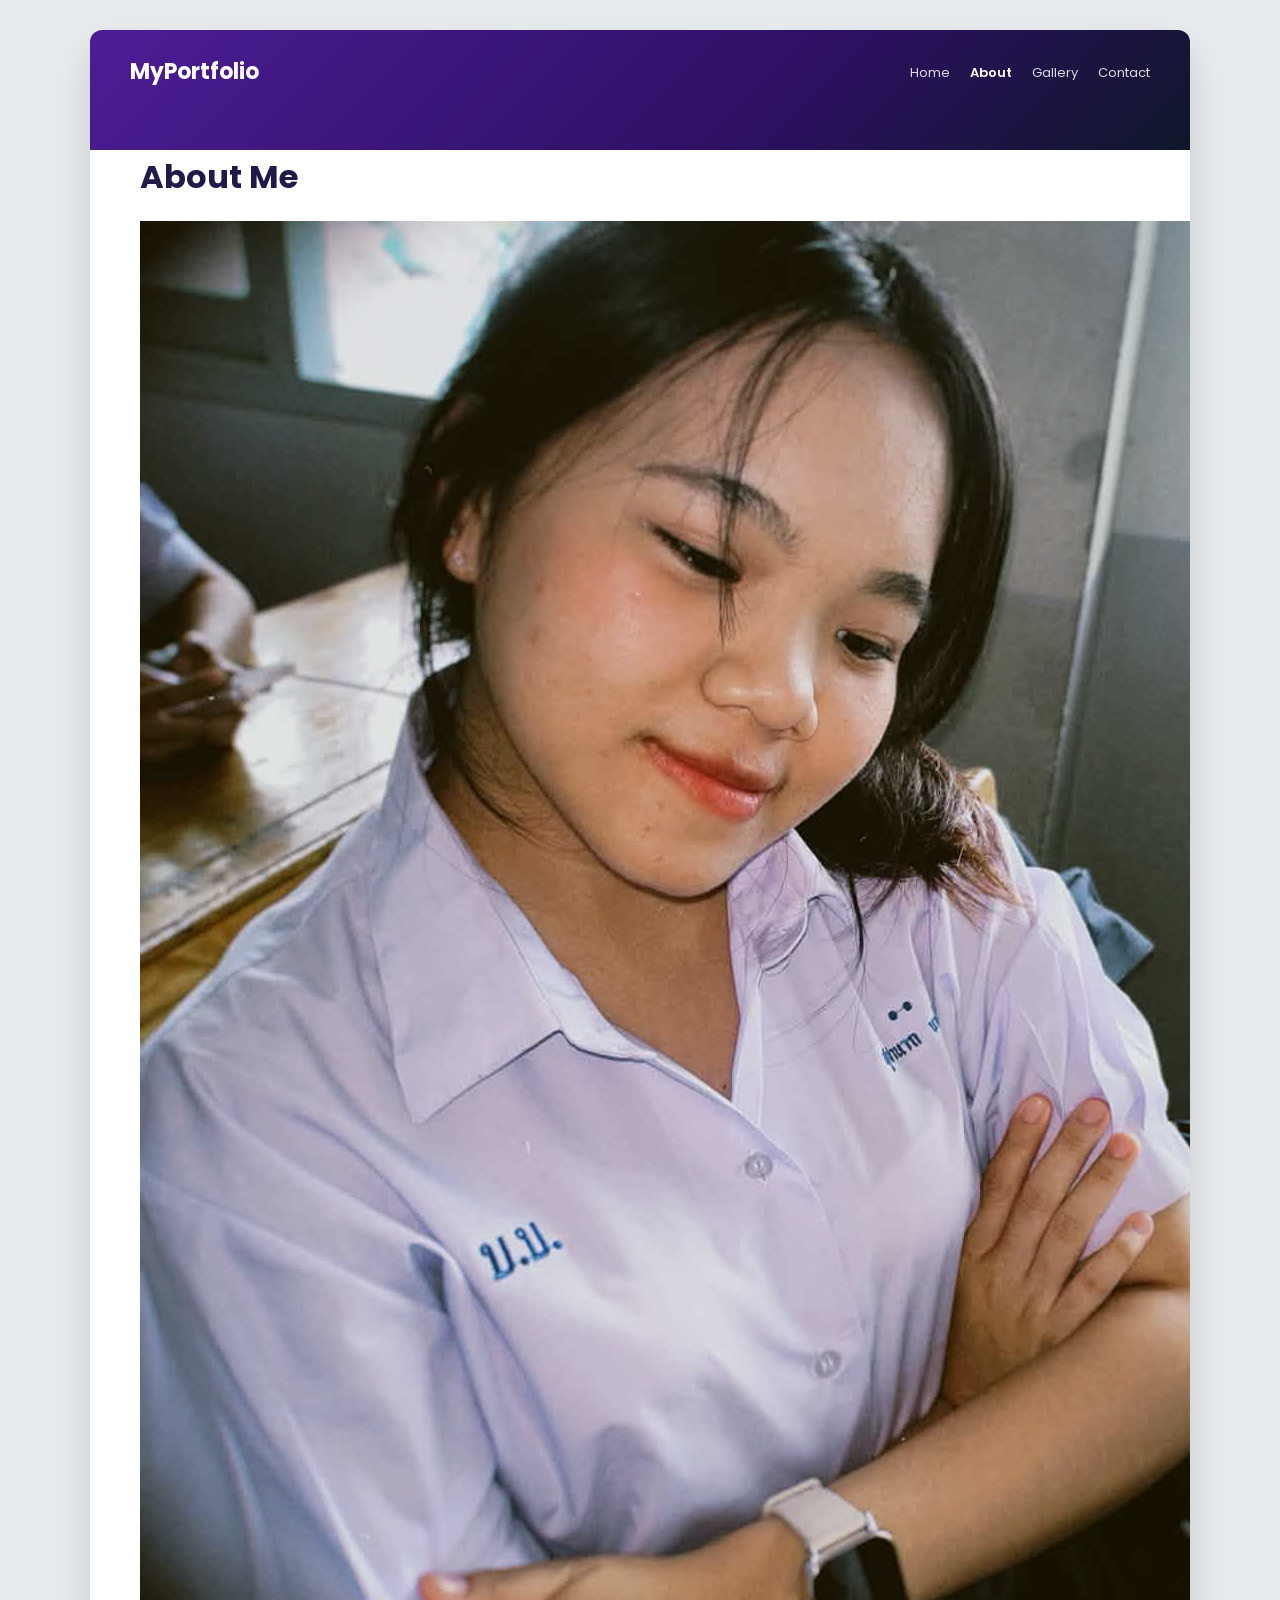
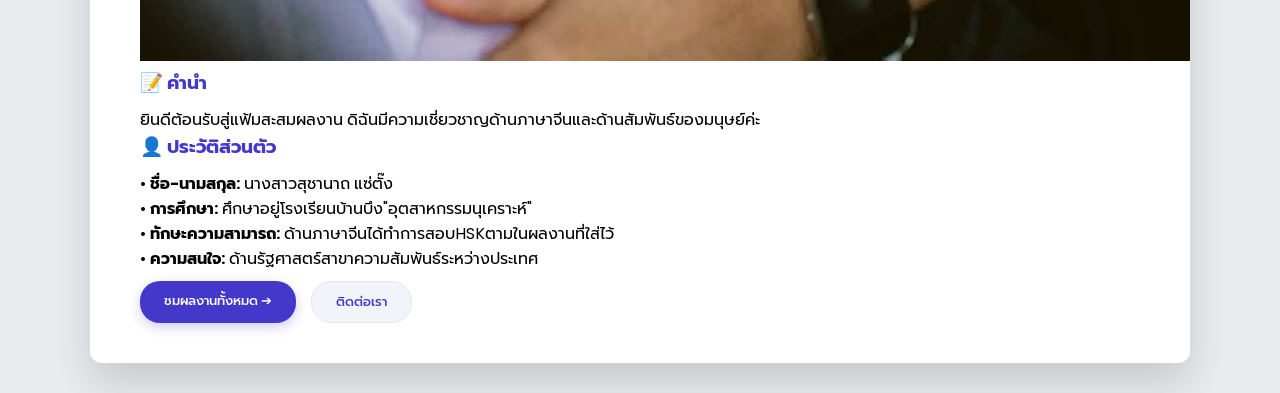
==== about.html @ 486557c4 "Update about.html" ====
<!DOCTYPE html>
<html lang="th">
<head>
    <meta charset="UTF-8">
    <meta name="viewport" content="width=device-width, initial-scale=1.0">
    <title>About - Portfolio</title>
    <link rel="stylesheet" href="style.css">
</head>
<body>
    <div class="site-wrapper">
        <div class="hero-bg-wave" style="height: 120px; clip-path: none;"></div>
        <header>
            <div class="logo">MyPortfolio</div>
            <nav class="main-nav">
                <ul>
                    <li><a href="index.html">Home</a></li>
                    <li><a href="about.html" class="active">About</a></li>
                    <li><a href="projects.html">Gallery</a></li>
                    <li><a href="contact.html">Contact</a></li>
                </ul>
            </nav>
        </header>

        <div class="page-container">
            <h2 class="page-title">About Me</h2>
            
            <div class="about-content">
                <!-- ฝั่งซ้าย: รูปโปรไฟล์ -->
                <div class="about-image">
                    <img src="NR.jpg" alt="Profile Image">
                </div>

                <!-- ฝั่งขวา: รายละเอียดข้อความ + ปุ่มกดเปลี่ยนหน้า -->
                <div class="about-details">
                    <div class="about-box">
                        <h3 style="color: #4338ca; margin-bottom: 10px;">📝 คำนำ</h3>
                        <p>ยินดีต้อนรับสู่แฟ้มสะสมผลงาน ดิฉันมีความเชี่ยวชาญด้านภาษาจีนและด้านสัมพันธ์ของมนุษย์ค่ะ</p>
                    </div>

                    <div class="about-box">
                        <h3 style="color: #4338ca; margin-bottom: 10px;">👤 ประวัติส่วนตัว</h3>
                        <p>
                            • <strong>ชื่อ-นามสกุล:</strong> นางสาวสุชานาถ แซ่ตั๊ง<br>
                            • <strong>การศึกษา:</strong> ศึกษาอยู่โรงเรียนบ้านบึง"อุตสาหกรรมนุเคราะห์"<br>
                            • <strong>ทักษะความสามารถ:</strong>  ด้านภาษาจีนได้ทำการสอบHSKตามในผลงานที่ใส่ไว้<br>
                            • <strong>ความสนใจ:</strong> ด้านรัฐศาสตร์สาขาความสัมพันธ์ระหว่างประเทศ
                        </p>
                    </div>

                    <!-- ปุ่มกดนำทางไปยังหน้าอื่นๆ -->
                    <div class="about-action-btns">
                        <a href="projects.html" class="btn-primary-purple">ชมผลงานทั้งหมด ➔</a>
                        <a href="contact.html" class="btn-secondary-purple">ติดต่อเรา</a>
                    </div>
                </div>
            </div>
        </div>
    </div>
</body>
</html>
---- style.css ----
@import url('https://fonts.googleapis.com/css2?family=Poppins:wght@300;400;600;700&family=Prompt:wght@300;400;500;600&display=swap');

* {
    margin: 0;
    padding: 0;
    box-sizing: border-box;
}

body {
    font-family: 'Poppins', 'Prompt', sans-serif;
    background-color: #e9ecef;
    padding: 30px 0;
}

.site-wrapper {
    max-width: 1100px;
    margin: 0 auto;
    background: #ffffff;
    border-radius: 12px;
    box-shadow: 0 20px 40px rgba(0,0,0,0.15);
    overflow: hidden;
    position: relative;
    min-height: 620px;
}

/* Header & Nav */
header {
    display: flex;
    justify-content: space-between;
    align-items: center;
    padding: 25px 40px;
    position: relative;
    z-index: 10;
}

.logo {
    font-size: 22px;
    font-weight: 700;
    color: #ffffff;
}

.main-nav ul {
    display: flex;
    list-style: none;
    align-items: center;
    gap: 20px;
}

.main-nav a {
    text-decoration: none;
    color: rgba(255, 255, 255, 0.85);
    font-size: 13px;
    font-weight: 400;
    transition: 0.3s;
}

.main-nav a:hover, .main-nav a.active {
    color: #ffffff;
    font-weight: 600;
}

.btn-signin {
    background: #ffb703;
    color: #1a0933 !important;
    padding: 6px 18px;
    border-radius: 20px;
    font-weight: 600 !important;
}

/* Wave Background (ม่วง-น้ำเงิน) */
.hero-bg-wave {
    position: absolute;
    top: 0;
    right: 0;
    width: 100%;
    height: 100%;
    background: linear-gradient(135deg, #4c1d95 0%, #2e1065 60%, #0f172a 100%);
    clip-path: polygon(0 0, 100% 0, 100% 85%, 65% 100%, 35% 45%, 0 25%);
    z-index: 1;
}

/* Hero Section */
.hero-section {
    position: relative;
    z-index: 2;
    display: flex;
    padding: 40px 50px;
    min-height: 500px;
}

.hero-left {
    flex: 1.2;
    padding-top: 40px;
}

.sub-header {
    color: #ffb703;
    font-weight: 600;
    font-size: 20px;
    margin-bottom: 5px;
}

.main-header {
    font-size: 52px;
    line-height: 1.05;
    font-weight: 700;
    color: #1e1b4b;
    margin-bottom: 20px;
}

.hero-desc {
    color: #64748b;
    font-size: 13px;
    line-height: 1.7;
    max-width: 420px;
    margin-bottom: 30px;
}

.btn-start {
    display: inline-block;
    background: #4338ca;
    color: #ffffff;
    padding: 12px 30px;
    border-radius: 25px;
    text-decoration: none;
    font-size: 13px;
    font-weight: 500;
    box-shadow: 0 8px 20px rgba(67, 56, 202, 0.35);
}

.hero-right {
    flex: 0.8;
    display: flex;
    justify-content: flex-end;
    align-items: flex-end;
}

.hero-right img {
    max-width: 380px;
    width: 100%;
    filter: drop-shadow(0 10px 15px rgba(0,0,0,0.2));
}

/* Page Layout */
.page-container {
    position: relative;
    z-index: 2;
    padding: 40px 50px;
}

.page-title {
    font-size: 32px;
    color: #1e1b4b;
    margin-bottom: 20px;
}

.projects-grid {
    display: grid;
    grid-template-columns: repeat(3, 1fr);
    gap: 20px;
    margin-top: 25px;
}

.project-card {
    background: #fff;
    border-radius: 8px;
    overflow: hidden;
    box-shadow: 0 4px 15px rgba(0,0,0,0.06);
    border: 1px solid #f1f5f9;
}

.project-card img {
    width: 100%;
    height: 150px;
    object-fit: cover;
}

.card-body {
    padding: 15px;
}

.card-body h3 {
    font-size: 16px;
    color: #1e1b4b;
    margin-bottom: 6px;
}

.card-body p {
    font-size: 12px;
    color: #64748b;
}

@media (max-width: 768px) {
    .hero-section { flex-direction: column; }
    .projects-grid { grid-template-columns: 1fr; }
    .hero-bg-wave { clip-path: polygon(0 0, 100% 0, 100% 50%, 0 30%); }
}
/* --- ปุ่มกดนำทางในหน้า About --- */
.about-action-btns {
    display: flex;
    gap: 15px;
    margin-top: 10px;
}

.btn-primary-purple {
    background: #4338ca;
    color: #ffffff;
    padding: 10px 24px;
    border-radius: 20px;
    text-decoration: none;
    font-size: 13px;
    font-weight: 500;
    box-shadow: 0 4px 12px rgba(67, 56, 202, 0.25);
    transition: background 0.2s;
}

.btn-primary-purple:hover {
    background: #3730a3;
}

.btn-secondary-purple {
    background: #f1f5f9;
    color: #4338ca;
    padding: 10px 24px;
    border-radius: 20px;
    text-decoration: none;
    font-size: 13px;
    font-weight: 500;
    border: 1px solid #e2e8f0;
    transition: background 0.2s;
}

.btn-secondary-purple:hover {
    background: #e2e8f0;
}
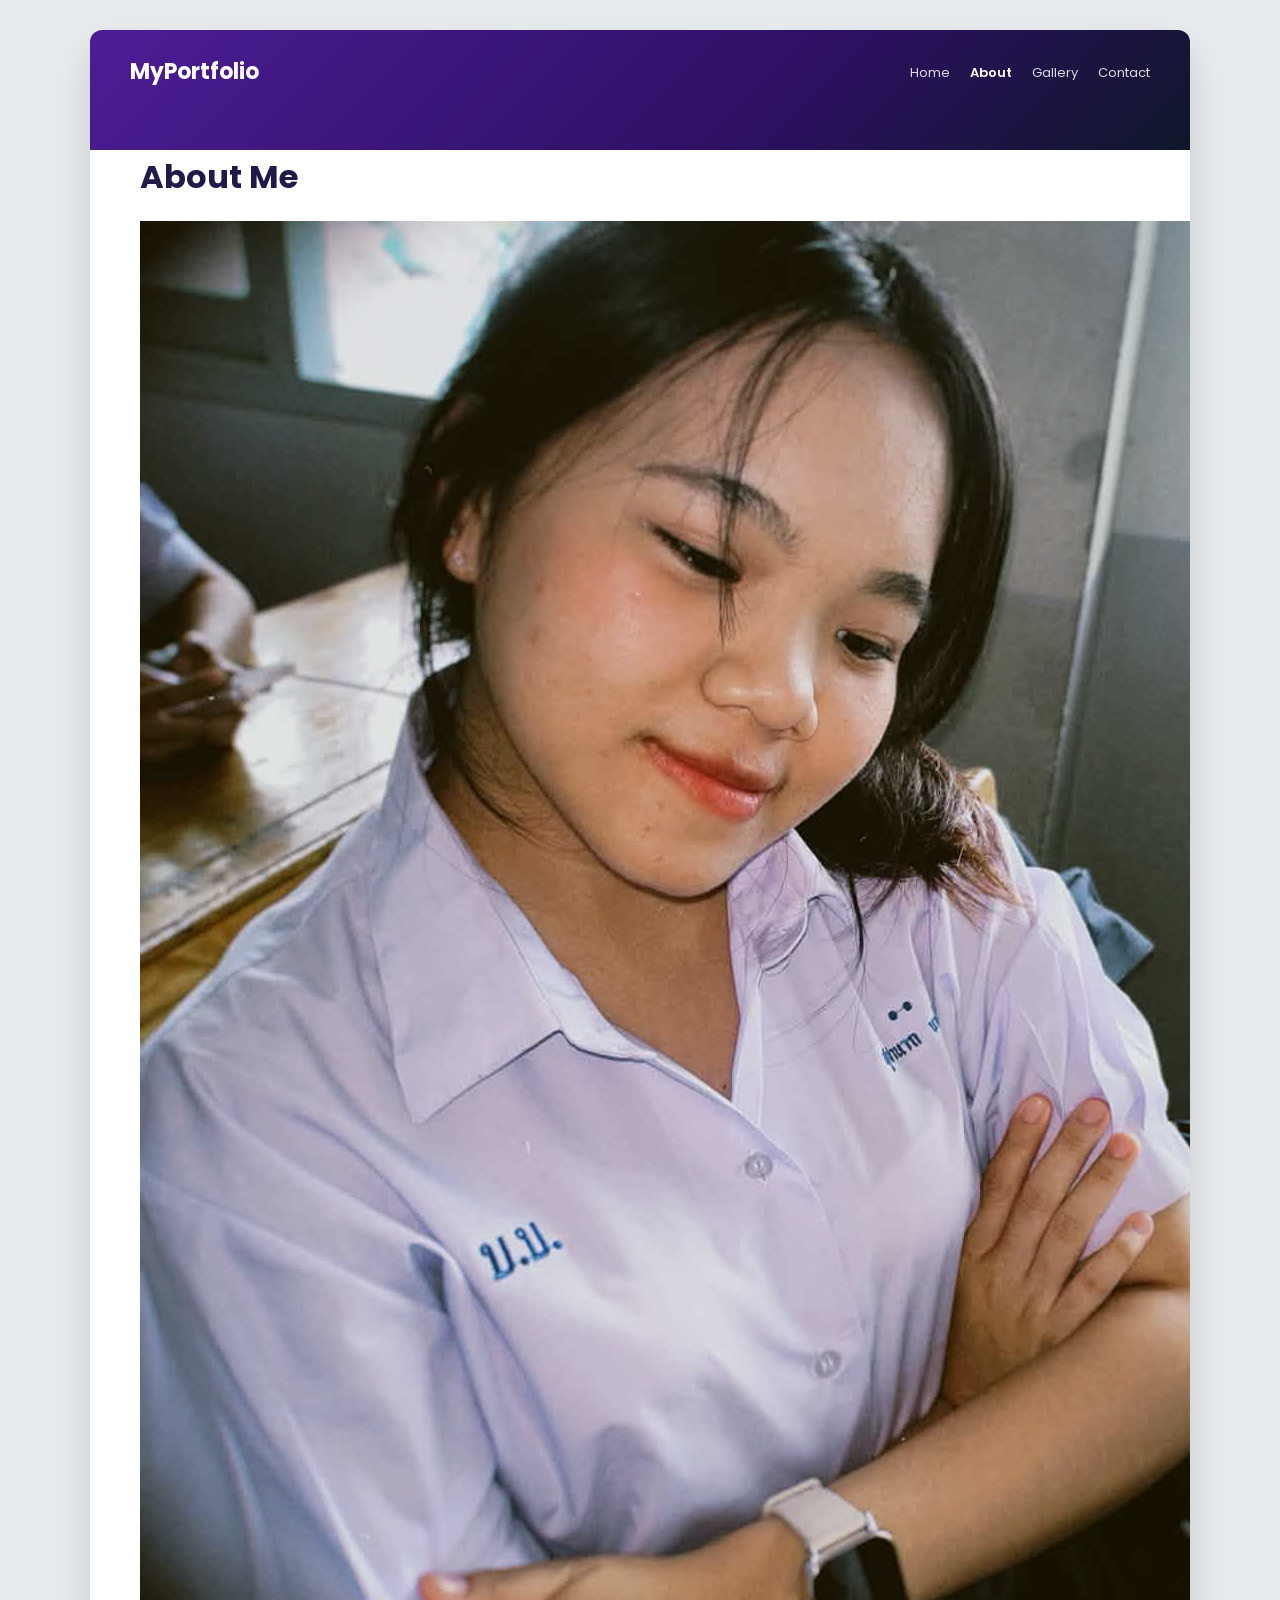
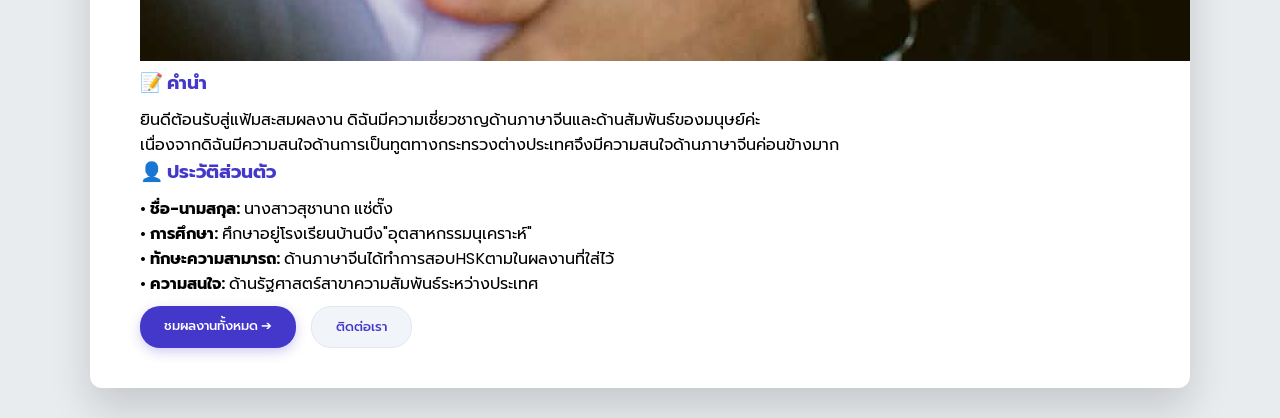
==== commit 01db05b9: "Update about.html" ====
--- a/about.html
+++ b/about.html
@@ -34,7 +34,7 @@
                 <div class="about-details">
                     <div class="about-box">
                         <h3 style="color: #4338ca; margin-bottom: 10px;">📝 คำนำ</h3>
-                        <p>ยินดีต้อนรับสู่แฟ้มสะสมผลงาน ดิฉันมีความเชี่ยวชาญด้านภาษาจีนและด้านสัมพันธ์ของมนุษย์ค่ะ</p>
+                        <p>ยินดีต้อนรับสู่แฟ้มสะสมผลงาน ดิฉันมีความเชี่ยวชาญด้านภาษาจีนและด้านสัมพันธ์ของมนุษย์ค่ะ<br>เนื่องจากดิฉันมีความสนใจด้านการเป็นทูตทางกระทรวงต่างประเทศจึงมีความสนใจด้านภาษาจีนค่อนข้างมาก</p>
                     </div>
 
                     <div class="about-box">
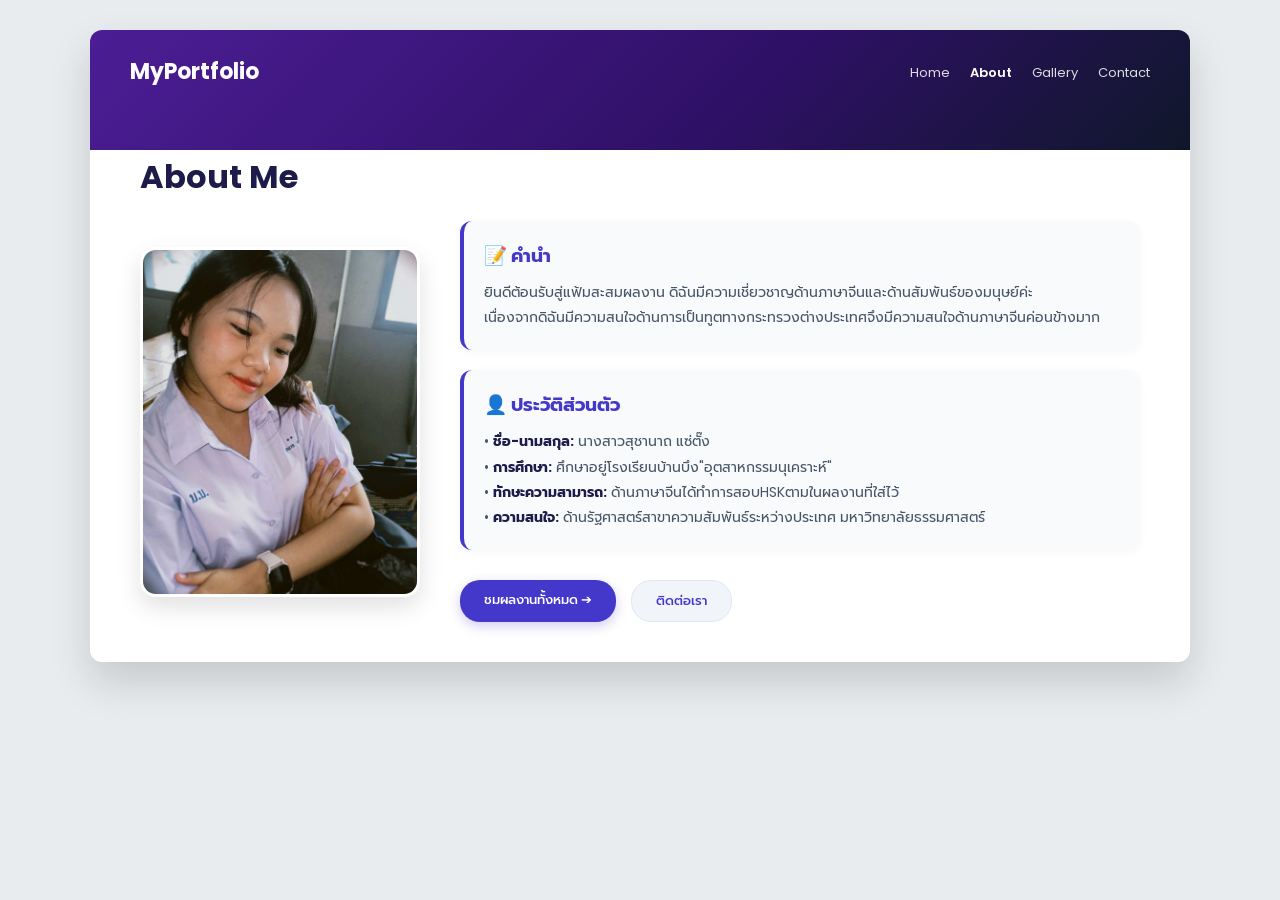
==== commit a103dc44: "Update about.html" ====
--- a/about.html
+++ b/about.html
@@ -43,7 +43,7 @@
                             • <strong>ชื่อ-นามสกุล:</strong> นางสาวสุชานาถ แซ่ตั๊ง<br>
                             • <strong>การศึกษา:</strong> ศึกษาอยู่โรงเรียนบ้านบึง"อุตสาหกรรมนุเคราะห์"<br>
                             • <strong>ทักษะความสามารถ:</strong>  ด้านภาษาจีนได้ทำการสอบHSKตามในผลงานที่ใส่ไว้<br>
-                            • <strong>ความสนใจ:</strong> ด้านรัฐศาสตร์สาขาความสัมพันธ์ระหว่างประเทศ
+                            • <strong>ความสนใจ:</strong> ด้านรัฐศาสตร์สาขาความสัมพันธ์ระหว่างประเทศ มหาวิทยาลัยธรรมศาสตร์
                         </p>
                     </div>
 
--- a/style.css
+++ b/style.css
@@ -233,3 +233,82 @@
 .btn-secondary-purple:hover {
     background: #e2e8f0;
 }
+/* --- เลย์เอาต์หน้า About --- */
+.about-content {
+    display: flex;
+    align-items: center; /* จัดให้อยู่กึ่งกลางในแนวตั้ง */
+    justify-content: center; /* จัดให้อยู่กึ่งกลางในแนวนอน */
+    gap: 40px; /* ระยะห่างระหว่างรูปกับเนื้อหา */
+    margin-top: 20px;
+}
+
+/* ปรับขนาดรูปภาพโปรไฟล์ให้พอดี */
+.about-image {
+    flex: 0 0 280px; /* ล็อกความกว้างรูปที่ 280px */
+    display: flex;
+    justify-content: center;
+    align-items: center;
+}
+
+.about-image img {
+    width: 100%;
+    max-width: 280px;
+    height: 350px;
+    object-fit: cover; /* ครอปรูปให้ได้สัดส่วนสวยงาม */
+    border-radius: 16px; /* ปรับมุมโค้งมน */
+    box-shadow: 0 10px 25px rgba(0, 0, 0, 0.12); /* เพิ่มเงาให้นุ่มนวล */
+    border: 3px solid #ffffff;
+}
+
+/* ปรับส่วนฝั่งขวา (เนื้อหา) */
+.about-details {
+    flex: 1;
+    display: flex;
+    flex-direction: column;
+    gap: 20px;
+}
+
+/* จัดสไตล์กล่องข้อความ */
+.about-box {
+    background: #f8fafc;
+    padding: 20px;
+    border-radius: 12px;
+    border-left: 4px solid #4338ca; /* เพิ่มแถบสีม่วงด้านข้าง */
+    box-shadow: 0 2px 8px rgba(0, 0, 0, 0.04);
+}
+
+.about-box p {
+    color: #475569;
+    font-size: 14px;
+    line-height: 1.8;
+}
+
+.about-box strong {
+    color: #1e1b4b;
+}
+
+/* ปรับแต่งสำหรับหน้าจอขนาดเล็ก (Mobile) */
+@media (max-width: 768px) {
+    .about-content {
+        flex-direction: column; /* เปลี่ยนเป็นเรียงต่อกันในแนวตั้ง */
+        text-align: center;
+    }
+
+    .about-image {
+        flex: auto;
+    }
+
+    .about-image img {
+        width: 220px;
+        height: 220px;
+        border-radius: 50%; /* ปรับเป็นรูปวงกลมเมื่อดูในมือถือ */
+    }
+
+    .about-box {
+        text-align: left;
+    }
+
+    .about-action-btns {
+        justify-content: center;
+    }
+}
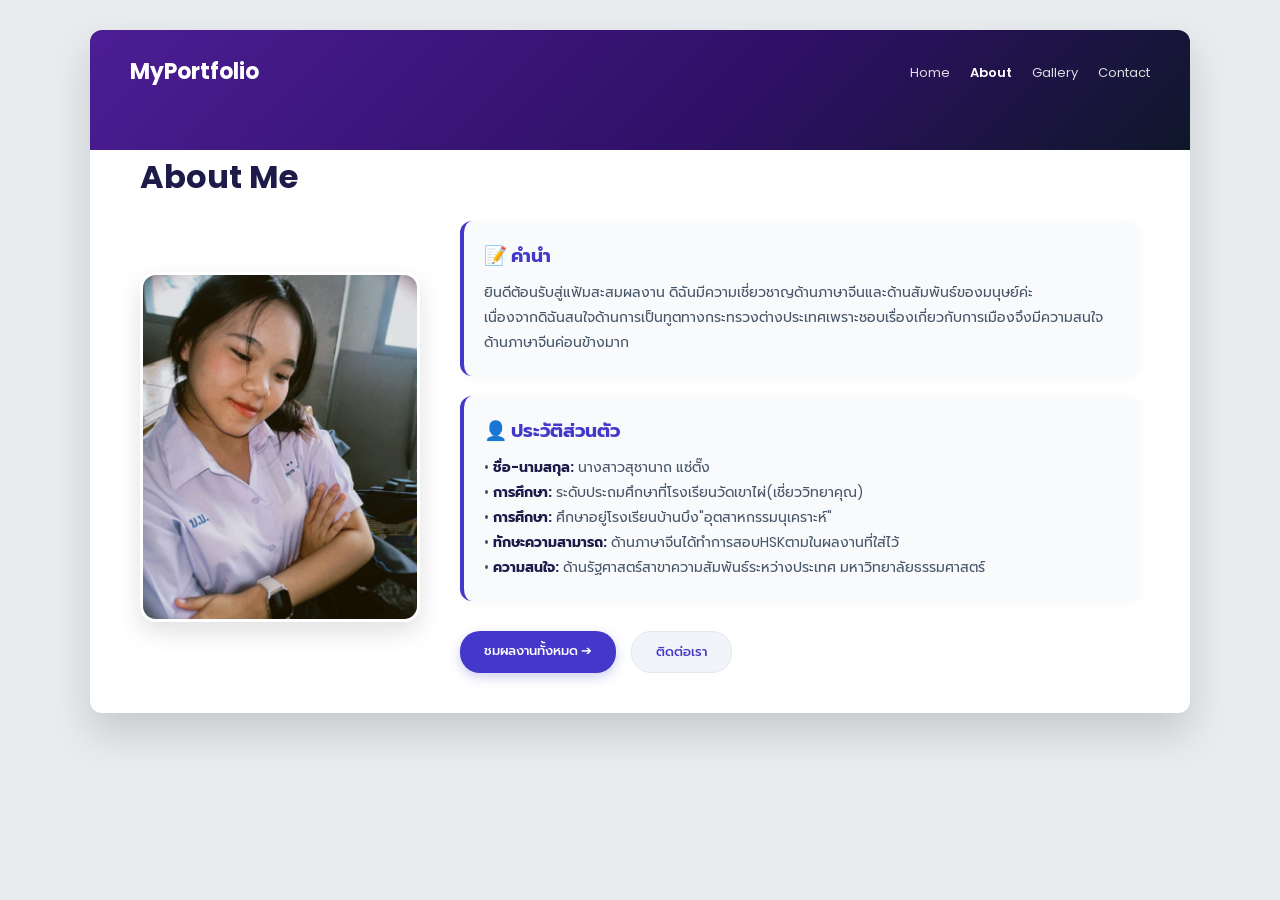
==== commit 69533984: "Update about.html" ====
--- a/about.html
+++ b/about.html
@@ -34,15 +34,16 @@
                 <div class="about-details">
                     <div class="about-box">
                         <h3 style="color: #4338ca; margin-bottom: 10px;">📝 คำนำ</h3>
-                        <p>ยินดีต้อนรับสู่แฟ้มสะสมผลงาน ดิฉันมีความเชี่ยวชาญด้านภาษาจีนและด้านสัมพันธ์ของมนุษย์ค่ะ<br>เนื่องจากดิฉันมีความสนใจด้านการเป็นทูตทางกระทรวงต่างประเทศจึงมีความสนใจด้านภาษาจีนค่อนข้างมาก</p>
+                        <p>ยินดีต้อนรับสู่แฟ้มสะสมผลงาน ดิฉันมีความเชี่ยวชาญด้านภาษาจีนและด้านสัมพันธ์ของมนุษย์ค่ะ<br>เนื่องจากดิฉันสนใจด้านการเป็นทูตทางกระทรวงต่างประเทศเพราะชอบเรื่องเกี่ยวกับการเมืองจึงมีความสนใจด้านภาษาจีนค่อนข้างมาก</p>
                     </div>
 
                     <div class="about-box">
                         <h3 style="color: #4338ca; margin-bottom: 10px;">👤 ประวัติส่วนตัว</h3>
                         <p>
                             • <strong>ชื่อ-นามสกุล:</strong> นางสาวสุชานาถ แซ่ตั๊ง<br>
+                            • <strong>การศึกษา:</strong> ระดับประถมศึกษาที่โรงเรียนวัดเขาไผ่(เชี่ยววิทยาคุณ)<br>
                             • <strong>การศึกษา:</strong> ศึกษาอยู่โรงเรียนบ้านบึง"อุตสาหกรรมนุเคราะห์"<br>
-                            • <strong>ทักษะความสามารถ:</strong>  ด้านภาษาจีนได้ทำการสอบHSKตามในผลงานที่ใส่ไว้<br>
+                            • <strong>ทักษะความสามารถ:</strong> ด้านภาษาจีนได้ทำการสอบHSKตามในผลงานที่ใส่ไว้<br>
                             • <strong>ความสนใจ:</strong> ด้านรัฐศาสตร์สาขาความสัมพันธ์ระหว่างประเทศ มหาวิทยาลัยธรรมศาสตร์
                         </p>
                     </div>
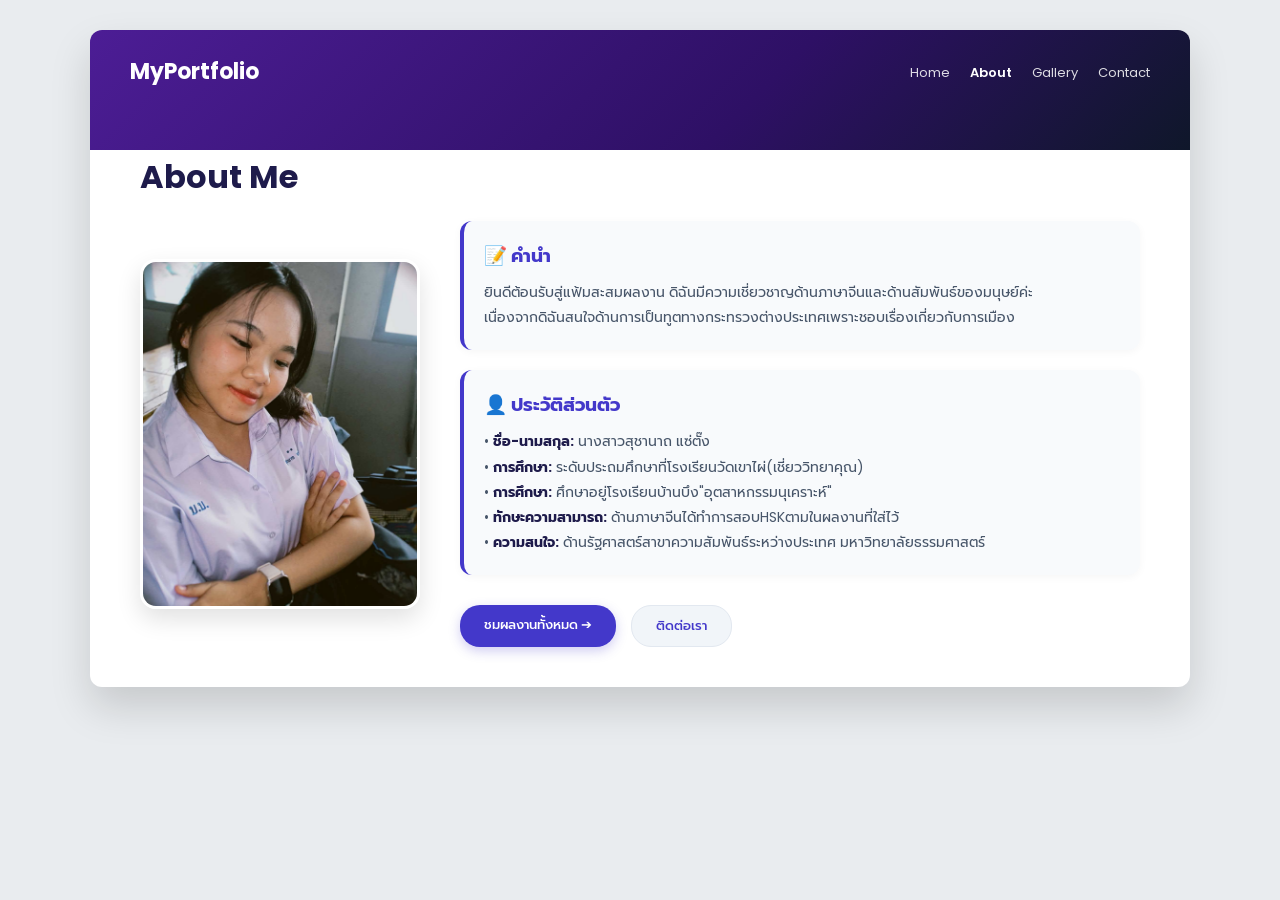
==== commit 16fae6b0: "Update about.html" ====
--- a/about.html
+++ b/about.html
@@ -34,7 +34,7 @@
                 <div class="about-details">
                     <div class="about-box">
                         <h3 style="color: #4338ca; margin-bottom: 10px;">📝 คำนำ</h3>
-                        <p>ยินดีต้อนรับสู่แฟ้มสะสมผลงาน ดิฉันมีความเชี่ยวชาญด้านภาษาจีนและด้านสัมพันธ์ของมนุษย์ค่ะ<br>เนื่องจากดิฉันสนใจด้านการเป็นทูตทางกระทรวงต่างประเทศเพราะชอบเรื่องเกี่ยวกับการเมืองจึงมีความสนใจด้านภาษาจีนค่อนข้างมาก</p>
+                        <p>ยินดีต้อนรับสู่แฟ้มสะสมผลงาน ดิฉันมีความเชี่ยวชาญด้านภาษาจีนและด้านสัมพันธ์ของมนุษย์ค่ะ<br>เนื่องจากดิฉันสนใจด้านการเป็นทูตทางกระทรวงต่างประเทศเพราะชอบเรื่องเกี่ยวกับการเมือง</p>
                     </div>
 
                     <div class="about-box">
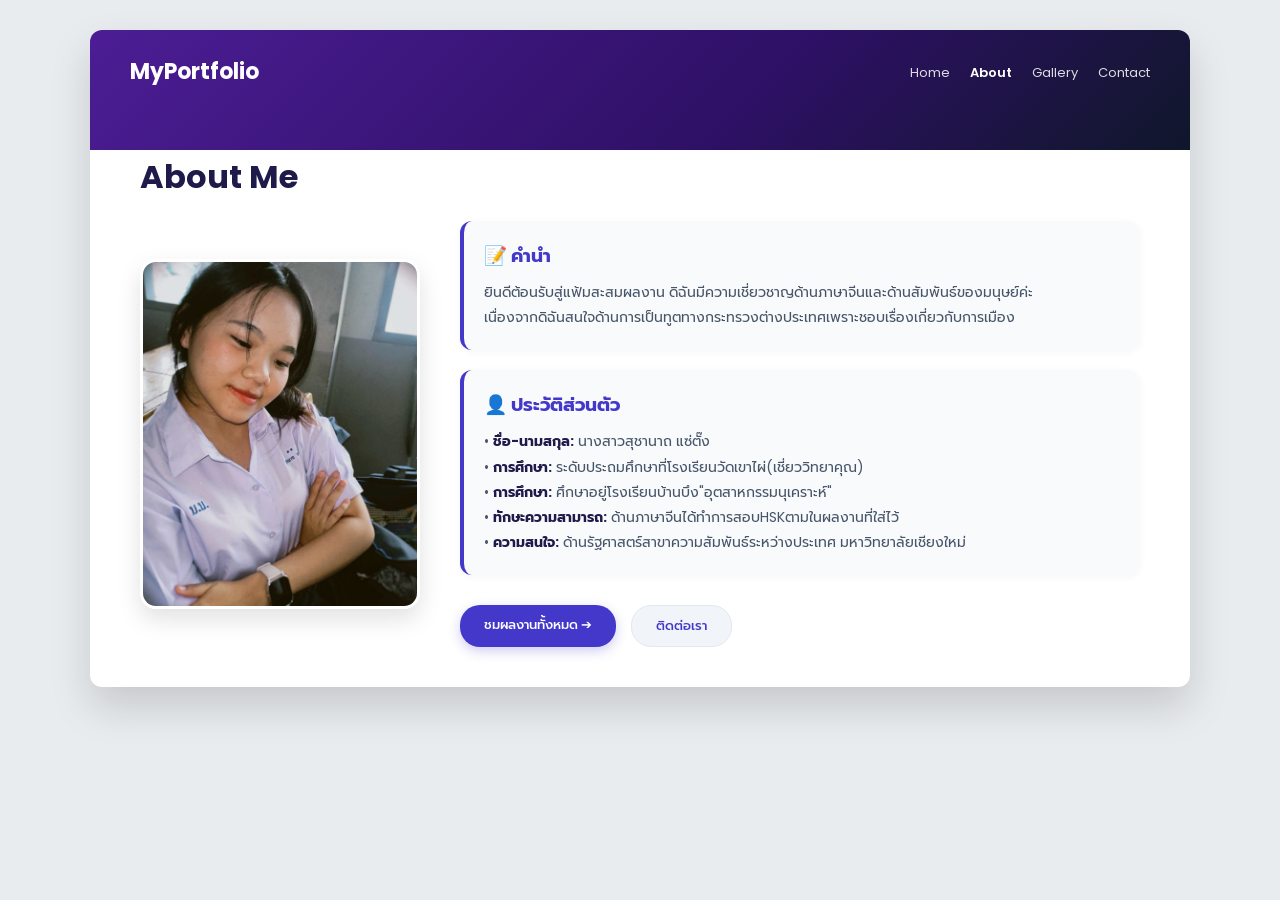
==== commit e046c821: "Update about.html" ====
--- a/about.html
+++ b/about.html
@@ -44,7 +44,7 @@
                             • <strong>การศึกษา:</strong> ระดับประถมศึกษาที่โรงเรียนวัดเขาไผ่(เชี่ยววิทยาคุณ)<br>
                             • <strong>การศึกษา:</strong> ศึกษาอยู่โรงเรียนบ้านบึง"อุตสาหกรรมนุเคราะห์"<br>
                             • <strong>ทักษะความสามารถ:</strong> ด้านภาษาจีนได้ทำการสอบHSKตามในผลงานที่ใส่ไว้<br>
-                            • <strong>ความสนใจ:</strong> ด้านรัฐศาสตร์สาขาความสัมพันธ์ระหว่างประเทศ มหาวิทยาลัยธรรมศาสตร์
+                            • <strong>ความสนใจ:</strong> ด้านรัฐศาสตร์สาขาความสัมพันธ์ระหว่างประเทศ มหาวิทยาลัยเชียงใหม่
                         </p>
                     </div>
 
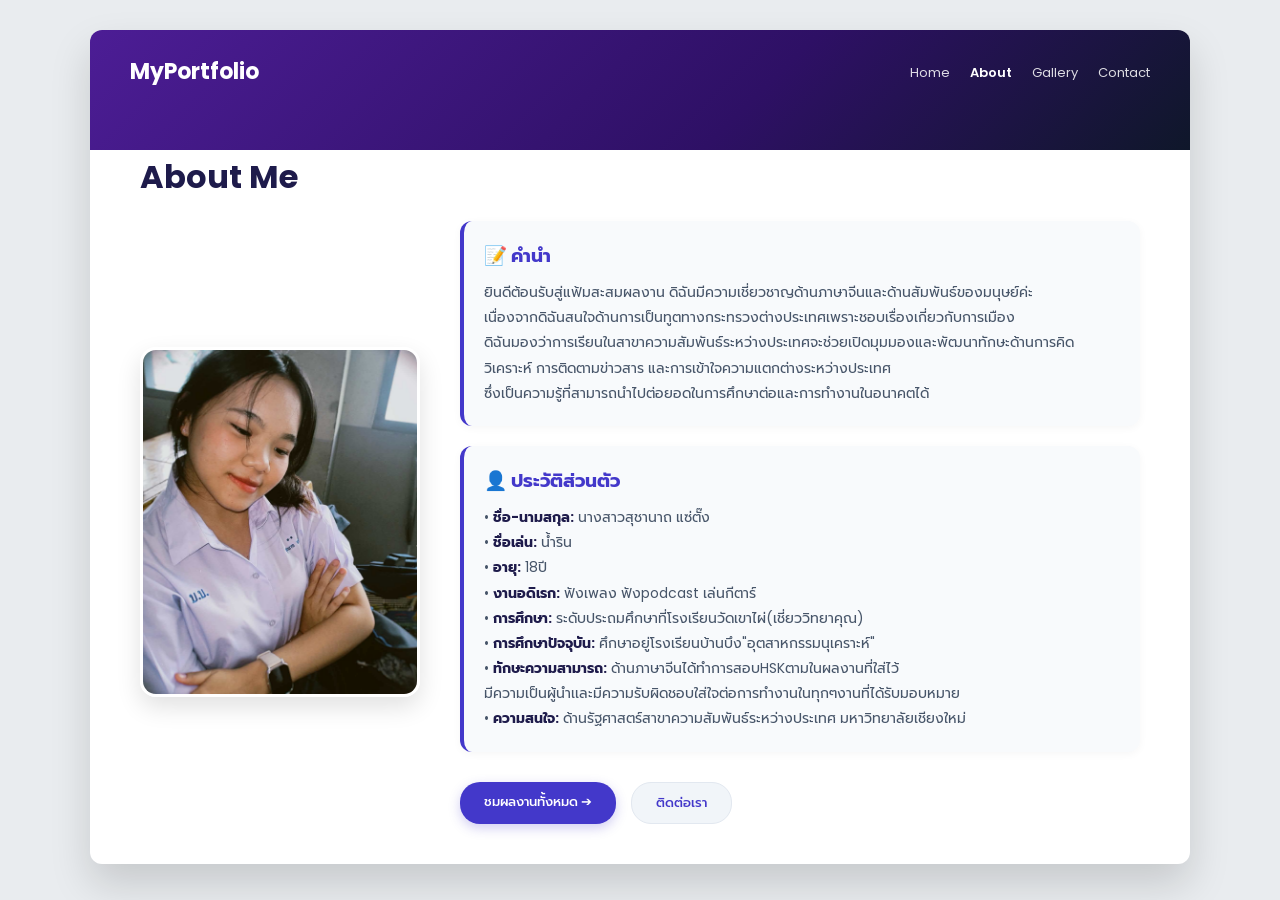
==== commit 9c0f4601: "Update about.html" ====
--- a/about.html
+++ b/about.html
@@ -34,16 +34,19 @@
                 <div class="about-details">
                     <div class="about-box">
                         <h3 style="color: #4338ca; margin-bottom: 10px;">📝 คำนำ</h3>
-                        <p>ยินดีต้อนรับสู่แฟ้มสะสมผลงาน ดิฉันมีความเชี่ยวชาญด้านภาษาจีนและด้านสัมพันธ์ของมนุษย์ค่ะ<br>เนื่องจากดิฉันสนใจด้านการเป็นทูตทางกระทรวงต่างประเทศเพราะชอบเรื่องเกี่ยวกับการเมือง</p>
+                        <p>ยินดีต้อนรับสู่แฟ้มสะสมผลงาน ดิฉันมีความเชี่ยวชาญด้านภาษาจีนและด้านสัมพันธ์ของมนุษย์ค่ะ<br>เนื่องจากดิฉันสนใจด้านการเป็นทูตทางกระทรวงต่างประเทศเพราะชอบเรื่องเกี่ยวกับการเมือง<br>ดิฉันมองว่าการเรียนในสาขาความสัมพันธ์ระหว่างประเทศจะช่วยเปิดมุมมองและพัฒนาทักษะด้านการคิดวิเคราะห์ การติดตามข่าวสาร และการเข้าใจความแตกต่างระหว่างประเทศ<br>ซึ่งเป็นความรู้ที่สามารถนำไปต่อยอดในการศึกษาต่อและการทำงานในอนาคตได้</p>
                     </div>
 
                     <div class="about-box">
                         <h3 style="color: #4338ca; margin-bottom: 10px;">👤 ประวัติส่วนตัว</h3>
                         <p>
                             • <strong>ชื่อ-นามสกุล:</strong> นางสาวสุชานาถ แซ่ตั๊ง<br>
+                            • <strong>ชื่อเล่น:</strong> น้ำริน<br>
+                            • <strong>อายุ:</strong> 18ปี <br>
+                            • <strong>งานอดิเรก:</strong> ฟังเพลง ฟังpodcast เล่นกีตาร์<br>
                             • <strong>การศึกษา:</strong> ระดับประถมศึกษาที่โรงเรียนวัดเขาไผ่(เชี่ยววิทยาคุณ)<br>
-                            • <strong>การศึกษา:</strong> ศึกษาอยู่โรงเรียนบ้านบึง"อุตสาหกรรมนุเคราะห์"<br>
-                            • <strong>ทักษะความสามารถ:</strong> ด้านภาษาจีนได้ทำการสอบHSKตามในผลงานที่ใส่ไว้<br>
+                            • <strong>การศึกษาปัจจุบัน:</strong> ศึกษาอยู่โรงเรียนบ้านบึง"อุตสาหกรรมนุเคราะห์"<br>
+                            • <strong>ทักษะความสามารถ:</strong> ด้านภาษาจีนได้ทำการสอบHSKตามในผลงานที่ใส่ไว้<br>มีความเป็นผู้นำเเละมีความรับผิดชอบใส่ใจต่อการทำงานในทุกๆงานที่ได้รับมอบหมาย<br>
                             • <strong>ความสนใจ:</strong> ด้านรัฐศาสตร์สาขาความสัมพันธ์ระหว่างประเทศ มหาวิทยาลัยเชียงใหม่
                         </p>
                     </div>
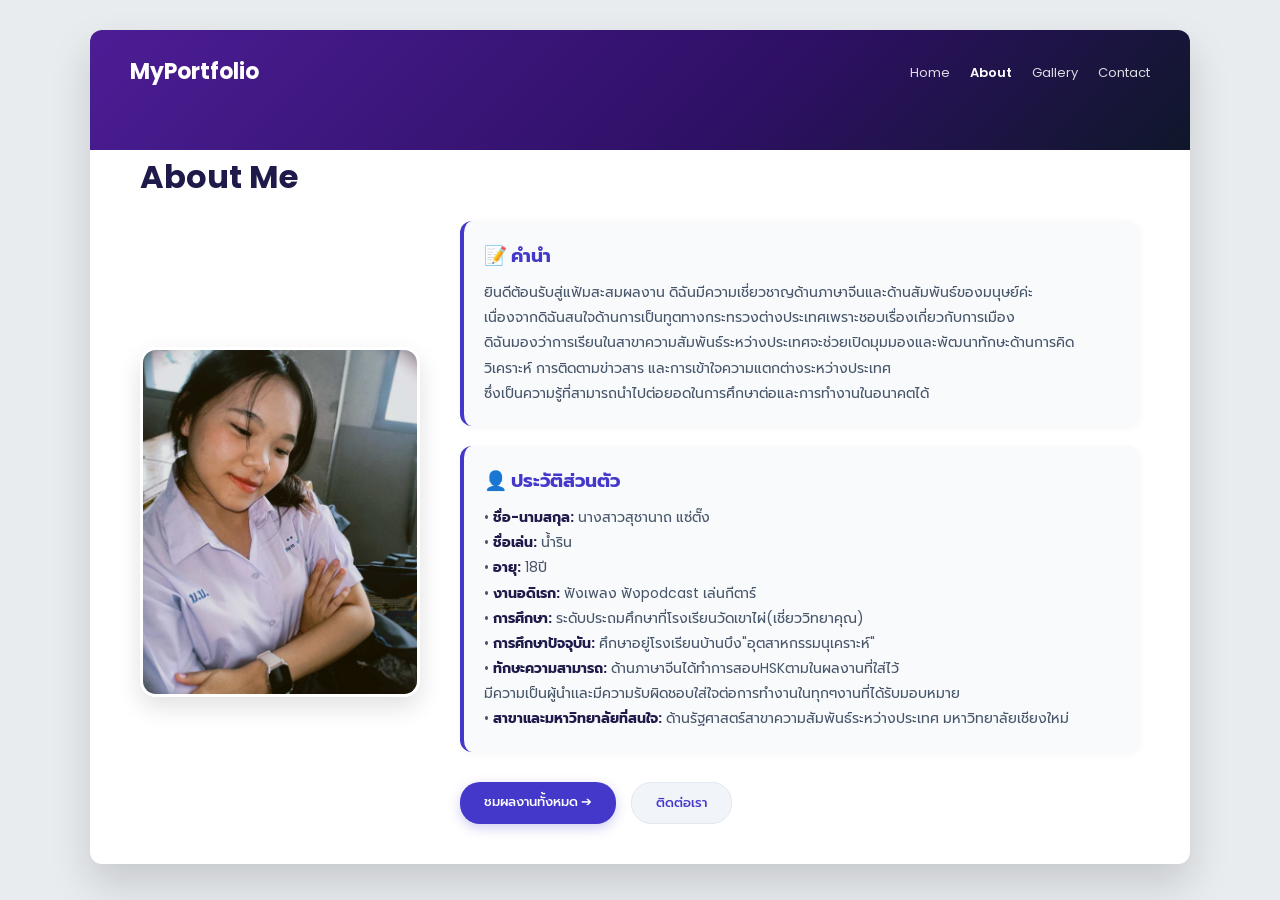
==== commit 3351aa9d: "Update about.html" ====
--- a/about.html
+++ b/about.html
@@ -47,7 +47,7 @@
                             • <strong>การศึกษา:</strong> ระดับประถมศึกษาที่โรงเรียนวัดเขาไผ่(เชี่ยววิทยาคุณ)<br>
                             • <strong>การศึกษาปัจจุบัน:</strong> ศึกษาอยู่โรงเรียนบ้านบึง"อุตสาหกรรมนุเคราะห์"<br>
                             • <strong>ทักษะความสามารถ:</strong> ด้านภาษาจีนได้ทำการสอบHSKตามในผลงานที่ใส่ไว้<br>มีความเป็นผู้นำเเละมีความรับผิดชอบใส่ใจต่อการทำงานในทุกๆงานที่ได้รับมอบหมาย<br>
-                            • <strong>ความสนใจ:</strong> ด้านรัฐศาสตร์สาขาความสัมพันธ์ระหว่างประเทศ มหาวิทยาลัยเชียงใหม่
+                            • <strong>สาขาเเละมหาวิทยาลัยที่สนใจ:</strong> ด้านรัฐศาสตร์สาขาความสัมพันธ์ระหว่างประเทศ มหาวิทยาลัยเชียงใหม่
                         </p>
                     </div>
 
